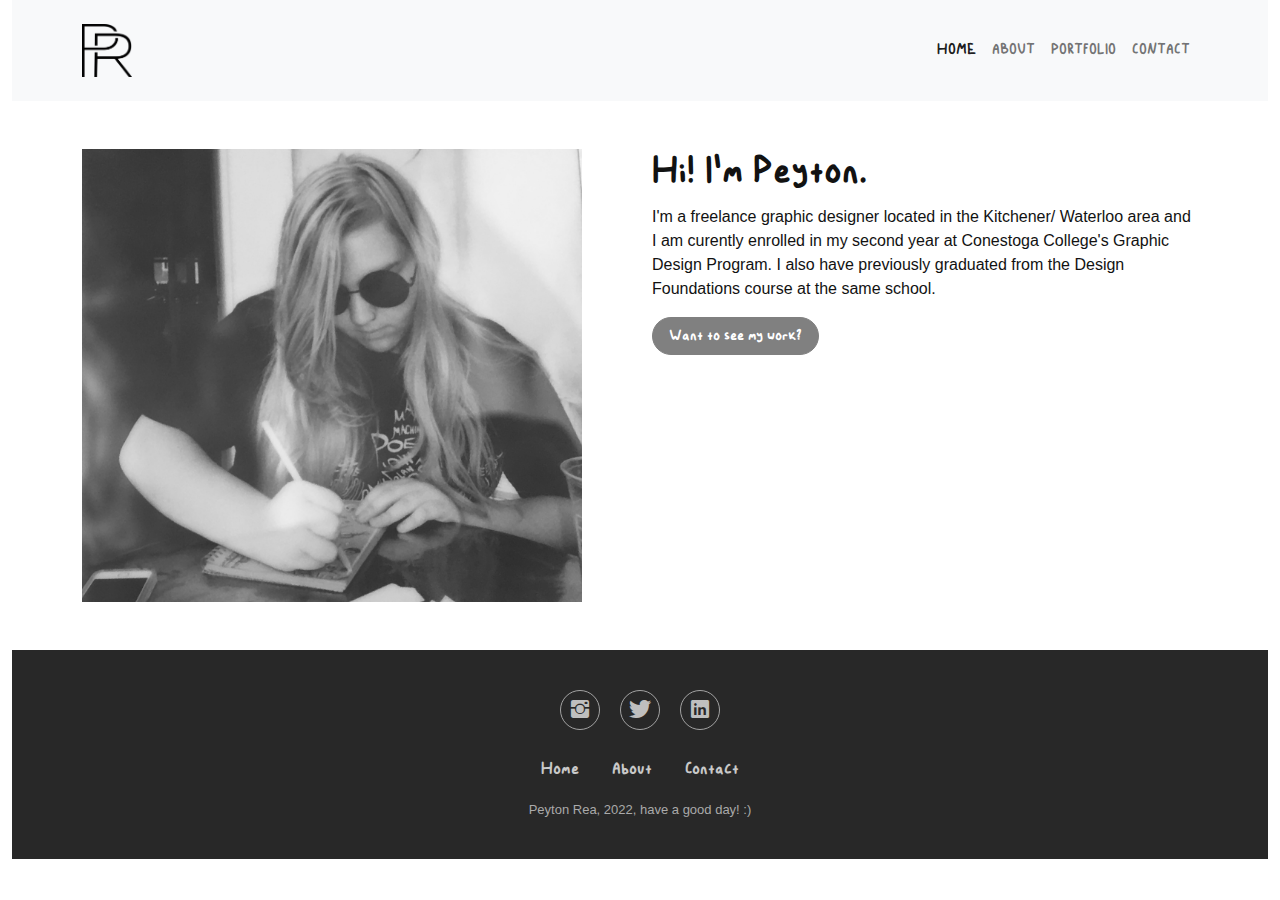
==== index.html @ b0b0ce6c "favicon" ====
<!DOCTYPE html>
<html lang="en">
<head>
<meta charset="UTF-8">
<meta name="viewport" content="width=device-width, initial-scale=1.0, shrink-to-fit=no">
<title>Home</title>
<link type="text/css" rel="stylesheet" href="assets/bootstrap/css/bootstrap.min.css" />
<link type="text/css" rel="stylesheet" href="assets/css/styles.css" />
<link rel="icon" type="image/x-icon" href="assets/img/Logo.png">
<script src="assets/bootstrap/js/bootstrap.min.js"></script>
</head>

<body class="content topic">
<div class="container-fluid">
    <header class="edge-to-edge">
        <nav class="navbar navbar-expand-lg navbar-light bg-light mb-5">
            <div class="container"> <a class="navbar-brand fw-bolder" href="index.html"><img src="assets/img/Logo.png" alt="logo" width="50" height="50" class="img-fluid" /></a>
                <button class="navbar-toggler" type="button" data-bs-toggle="collapse" data-bs-target="#navbarSupportedContent" aria-controls="navbarSupportedContent" aria-expanded="false" aria-label="Toggle navigation"> <span class="navbar-toggler-icon"></span> </button>
                <div class="collapse navbar-collapse" id="navbarSupportedContent">
                    <ul class="navbar-nav ms-auto mb-2 mb-lg-0">
                        <li class="nav-item"> 
							<a class="nav-link active" aria-current="page" href="index.html">
								HOME
							</a> 
						</li>
                        <li class="nav-item"> 
							<a class="nav-link" aria-current="page" href="about.html">
								ABOUT
							</a>
						</li>
                        <li class="nav-item"> 
							<a class="nav-link" aria-current="page" href="portfolio.html">
								PORTFOLIO
							</a> 
						</li>
                        <li class="nav-item"> 
							<a class="nav-link" aria-current="page" href="contact.html">
								CONTACT
							</a> 
						</li>
                    </ul>
                </div>
            </div>
        </nav>
    </header>
	
    <div class="container">
        <div class="row justify-content-center">
            <div class="col-12">
                <main>
                    <div class="row">
                        <div class="col-sm-12 col-md-6">
							<img src="assets/img/portrait2.jpg" class="img-fluid" alt="self-portrait" width="500" Height="500" />
                        </div>
					  <div class="col-12 col-md-6">
							<h1>
								Hi! I'm Peyton.
							</h1>
						<p>I'm a freelance graphic designer located in the Kitchener/ Waterloo area and I am curently enrolled in my second year at Conestoga College's Graphic Design Program. I also have previously graduated from the Design Foundations course at the same school. &nbsp;</p>
<a class="btn btn-primary portfolio-button" href="portfolio.html">
		  	  Want to see my work?
			  </a>
                    	</div>
                    </div>
                </main>
            </div>
        </div>
    </div>
</div>
<div class="container-fluid">
    <footer class="footer-basic mt-5">
        <div class="social">
			<a href="https://www.instagram.com/p8on.jpg/" target="_blank">
				<i class="icon ion-social-instagram"></i>
			</a>
			<a href="https://twitter.com/Peyxton" target="_blank">
				<i class="icon ion-social-twitter"></i>
			</a>
			<a href="https://www.linkedin.com/in/peyton-rea/" target="_blank">
				<i class="icon ion-social-linkedin"></i>
			</a>
		</div>
        <ul class="list-inline">
            <li class="list-inline-item"><a href="index.html">Home</a></li>
            <li class="list-inline-item"><a href="about.html">About</a></li>
			<li class="list-inline-item"><a href="contact.html">Contact</a></li>
        </ul>
        <p class="copyright">Peyton Rea, 2022, have a good day! :)</p>
    </footer>
</div>
</body>
</html>
---- assets/css/styles.css ----
@charset "UTF-8";
/* CSS Document */
@import	 url("../fonts/ionicons.min.css");
@import url('https://fonts.googleapis.com/css2?family=Oswald:wght@400;600;700imgfamily=Roboto:ital,wght@0,300;0,400;0,500;0,700;1,100;1,400imgdisplay=swap');
@font-face {
    font-family: 'my_handwritingregular';
    src: url("../fonts/MyHandwriting-Regular.ttf") format('woff2'),
         url('myhandwriting-regular-webfont.woff') format('woff');
    font-weight: normal;
    font-style: normal;

}
body {
	font-family: "Helvetica", sans-serif;
	font-size: 16px;
	color: #121212;
}

h1{
	font-family: "my_handwritingregular", sans-serif;
}
a{
	font-family: "my_handwritingregular", sans-serif;
}

/* Footer css */

.footer-basic {
  padding: 40px 0;
  background-color: #282828;
  color: #f2f2f2;
}

.footer-basic ul {
  padding: 0;
  list-style: none;
  text-align: center;
  font-size: 18px;
  line-height: 1.6;
  margin-bottom: 0;
}

.footer-basic li {
  padding: 0 10px;
}

.footer-basic ul a {
  color: inherit;
  text-decoration: none;
  opacity: 0.8;
}

.footer-basic ul a:hover {
  opacity: 1;
}

.footer-basic .social {
  text-align: center;
  padding-bottom: 25px;
}

.footer-basic .social > a {
  font-size: 24px;
  width: 40px;
  height: 40px;
  line-height: 40px;
  display: inline-block;
  text-align: center;
  border-radius: 50%;
  border: 1px solid #ccc;
  margin: 0 8px;
  color: inherit;
  opacity: 0.75;
}

.footer-basic .social > a:hover {
  opacity: 0.9;
}

.footer-basic .copyright {
  margin-top: 15px;
  text-align: center;
  font-size: 13px;
  color: #aaa;
  margin-bottom: 0;
}
/* Image utilities */

img.fill {
	object-fit: fill;
}
img.contain {
	object-fit: contain;
}
img.cover {
	object-fit: cover;
}
img.scale-down {
	object-fit: scale-down;
}
img.none {
	object-fit: none;
}
img.size250, img.size300, img.size350, img.size400, img.size4by3, img.size4by5, img.size4by6, img.size600, img.size800, img.banner-full, img.banner-thin {
	display: block;
	width: 250px;
	height: 250px;
	margin: 20px auto;
}
img.size300 {
	width: 300px;
	height: 300px;
}
img.size350 {
	width: 350px;
	height: 350px;
}
img.size400 {
	width: 400px;
	height: 400px;
}
img.size4by3 {
	width: 400px;
	height: 300px;
}
img.size4by5 {
	width: 400px;
	height: 500px;
}
img.size4by6 {
	width: 600px;
	height: 400px;
}
img.size500 {
	width: 500px;
	height: 500px;
}
img.size600 {
	width: 600px;
	height: 650px;
}
img.size800 {
	width: 800px;
	height: 850px;
}
img.banner-full {
	width: 100%;
	height: 325px;
}
img.banner-thin {
	width: 100%;
	height: 250px;
}
img.intro-full {
	width: 100%;
	height: 740px;
}

/* Image positioning css*/

img.p-center {
	object-position: center;
}
img.p-left {
	object-position: left;
}
img.p-right {
	object-position: right;
}
img.p-top {
	object-position: top;
}
img.p-bottom {
	object-position: bottom;
}
.portfolio-button{
	background-color: gray;
	border-color: gray;
}
.portfolio-button:hover{
	background-color: darkgray;
	border-color: darkgray;
}
.send-button{
	background-color: gray;
	border-color: gray;
}
#beer-grey {
    filter: grayscale(100%);
    -webkit-filter: grayscale(100%);
}

#beer-grey:hover {
    filter: none;
    -webkit-filter: grayscale(0);
}
#proj2 {
    filter: grayscale(100%);
    -webkit-filter: grayscale(100%);
}

#proj2:hover {
    filter: none;
    -webkit-filter: grayscale(0);
}

#proj3 {
    filter: grayscale(100%);
    -webkit-filter: grayscale(100%);
}

#proj3:hover {
    filter: none;
    -webkit-filter: grayscale(0);
}
#proj4 {
    filter: grayscale(100%);
    -webkit-filter: grayscale(100%);
}

#proj4:hover {
    filter: none;
    -webkit-filter: grayscale(0);
}
#proj5{
    filter: grayscale(100%);
    -webkit-filter: grayscale(100%);
}

#proj5:hover {
    filter: none;
    -webkit-filter: grayscale(0);
}

#proj6 {
    filter: grayscale(100%);
    -webkit-filter: grayscale(100%);
}
#proj6:hover {
    filter: none;
    -webkit-filter: grayscale(0);
}
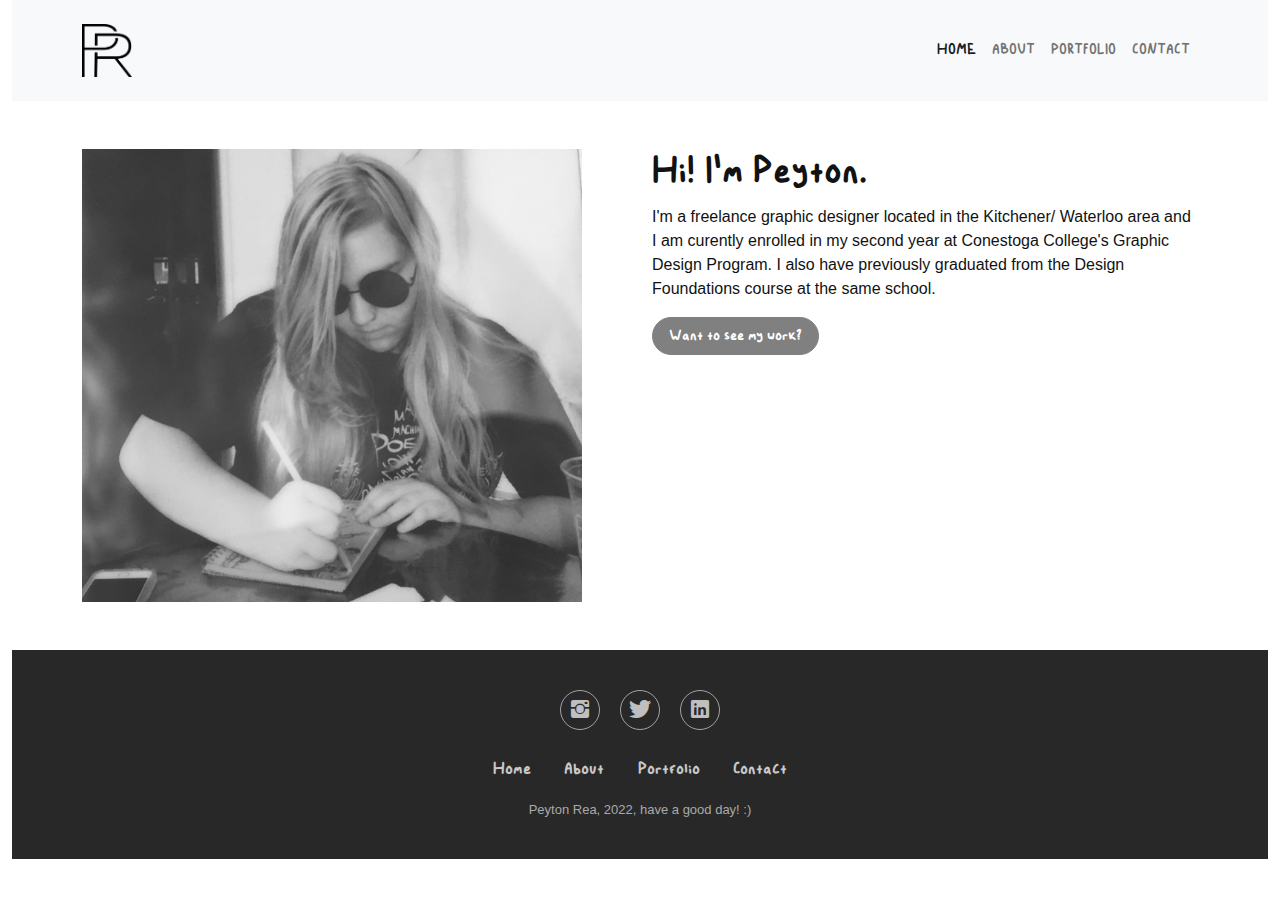
==== commit 221883c6: "footer" ====
--- a/index.html
+++ b/index.html
@@ -83,6 +83,7 @@
         <ul class="list-inline">
             <li class="list-inline-item"><a href="index.html">Home</a></li>
             <li class="list-inline-item"><a href="about.html">About</a></li>
+			<li class="list-inline-item"><a href="portfolio.html">Portfolio</a></li>
 			<li class="list-inline-item"><a href="contact.html">Contact</a></li>
         </ul>
         <p class="copyright">Peyton Rea, 2022, have a good day! :)</p>
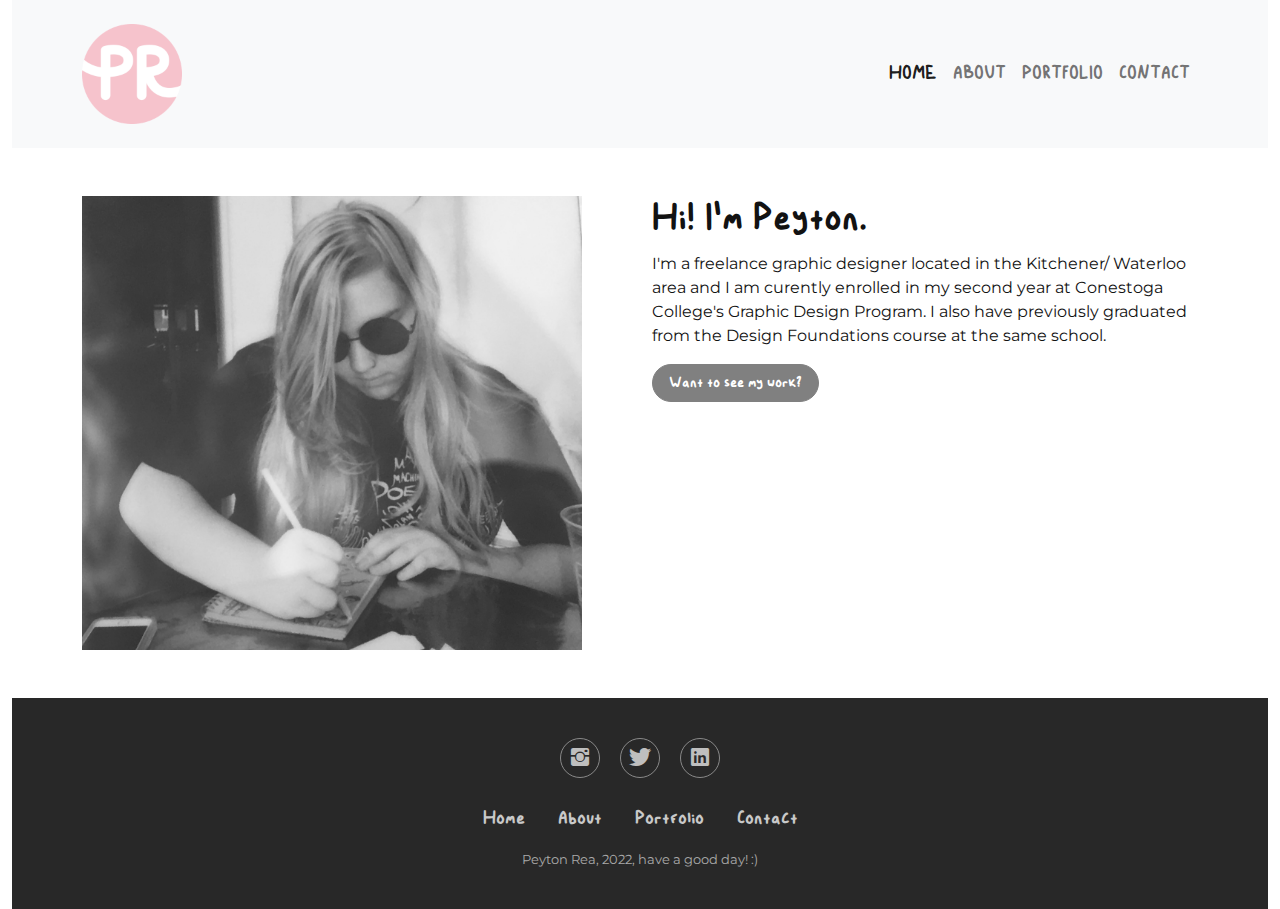
==== commit 9d1c174b: "fonts and logos" ====
--- a/index.html
+++ b/index.html
@@ -14,7 +14,7 @@
 <div class="container-fluid">
     <header class="edge-to-edge">
         <nav class="navbar navbar-expand-lg navbar-light bg-light mb-5">
-            <div class="container"> <a class="navbar-brand fw-bolder" href="index.html"><img src="assets/img/Logo.png" alt="logo" width="50" height="50" class="img-fluid" /></a>
+            <div class="container"> <a class="navbar-brand fw-bolder" href="index.html"><img src="assets/img/Logo.png" alt="logo" width="100" height="100" class="img-fluid" /></a>
                 <button class="navbar-toggler" type="button" data-bs-toggle="collapse" data-bs-target="#navbarSupportedContent" aria-controls="navbarSupportedContent" aria-expanded="false" aria-label="Toggle navigation"> <span class="navbar-toggler-icon"></span> </button>
                 <div class="collapse navbar-collapse" id="navbarSupportedContent">
                     <ul class="navbar-nav ms-auto mb-2 mb-lg-0">
--- a/assets/css/styles.css
+++ b/assets/css/styles.css
@@ -4,14 +4,18 @@
 @import url('https://fonts.googleapis.com/css2?family=Oswald:wght@400;600;700imgfamily=Roboto:ital,wght@0,300;0,400;0,500;0,700;1,100;1,400imgdisplay=swap');
 @font-face {
     font-family: 'my_handwritingregular';
-    src: url("../fonts/MyHandwriting-Regular.ttf") format('woff2'),
-         url('myhandwriting-regular-webfont.woff') format('woff');
+    src: url("../fonts/MyHandwriting-Regular.ttf") format('woff2');
     font-weight: normal;
     font-style: normal;
-
+}
+@font-face {
+    font-family: 'Monsterrat';
+    src: url("../fonts/Montserrat-VariableFont_wght.ttf") format('woff2');
+    font-weight: normal;
+    font-style: normal;
 }
 body {
-	font-family: "Helvetica", sans-serif;
+	font-family: "Monsterrat", sans-serif;
 	font-size: 16px;
 	color: #121212;
 }
@@ -19,8 +23,20 @@
 h1{
 	font-family: "my_handwritingregular", sans-serif;
 }
+h3{
+	font-family: "Monsterrat", sans-serif;
+	font-size: 17px;
+	color: #FFFFFF;
+}
+h4{
+	font-family: "Monsterrat", sans-serif;
+	font-size: 18px;
+	color: #FFFFFF;
+}
 a{
 	font-family: "my_handwritingregular", sans-serif;
+	font-size: 20px;
+	color: #F5C2CB
 }
 
 /* Footer css */
@@ -67,14 +83,14 @@
   display: inline-block;
   text-align: center;
   border-radius: 50%;
-  border: 1px solid #ccc;
+  border: 1px solid #aaa;
   margin: 0 8px;
   color: inherit;
   opacity: 0.75;
 }
 
 .footer-basic .social > a:hover {
-  opacity: 0.9;
+  color: #F5C2CB;
 }
 
 .footer-basic .copyright {
@@ -178,8 +194,12 @@
 	border-color: gray;
 }
 .portfolio-button:hover{
-	background-color: darkgray;
-	border-color: darkgray;
+	background-color: #F5C2CB;
+	border-color: #F5C2CB;
+}
+.send-button:hover{
+	background-color: #F5C2CB;
+	border-color: #F5C2CB;
 }
 .send-button{
 	background-color: gray;
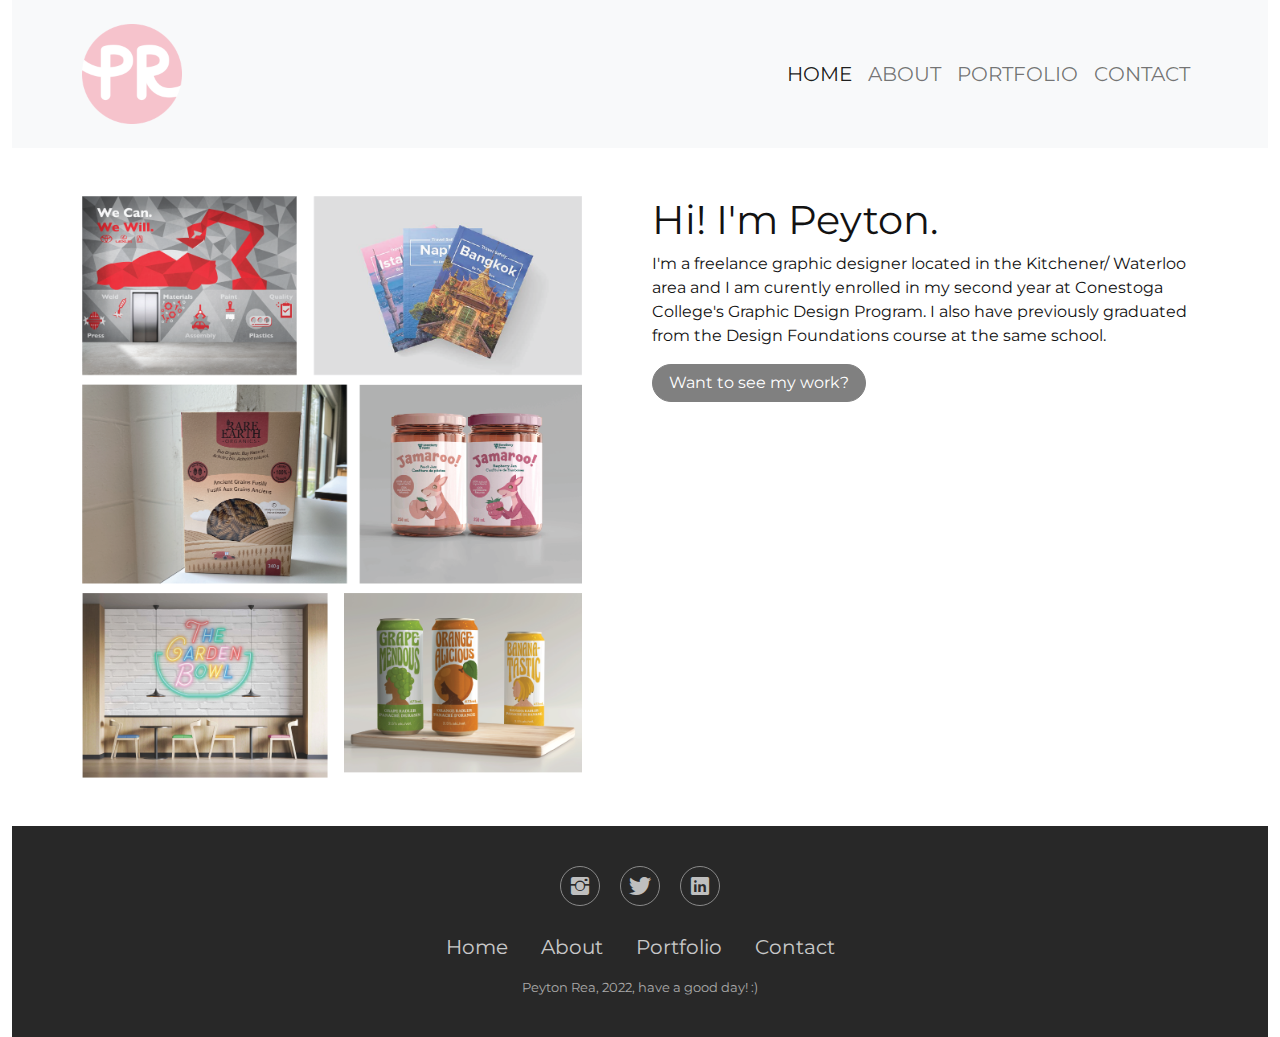
==== commit 376945e6: "up" ====
--- a/index.html
+++ b/index.html
@@ -50,7 +50,7 @@
                 <main>
                     <div class="row">
                         <div class="col-sm-12 col-md-6">
-							<img src="assets/img/portrait2.jpg" class="img-fluid" alt="self-portrait" width="500" Height="500" />
+							<img src="assets/img/new/6.png" class="img-fluid" alt="self-portrait" width="500" Height="500" />
                         </div>
 					  <div class="col-12 col-md-6">
 							<h1>
--- a/assets/css/styles.css
+++ b/assets/css/styles.css
@@ -21,7 +21,7 @@
 }
 
 h1{
-	font-family: "my_handwritingregular", sans-serif;
+	font-family: "Monsterrat", sans-serif;
 }
 h3{
 	font-family: "Monsterrat", sans-serif;
@@ -34,7 +34,7 @@
 	color: #FFFFFF;
 }
 a{
-	font-family: "my_handwritingregular", sans-serif;
+	font-family: "Monsterrat", sans-serif;
 	font-size: 20px;
 	color: #F5C2CB
 }
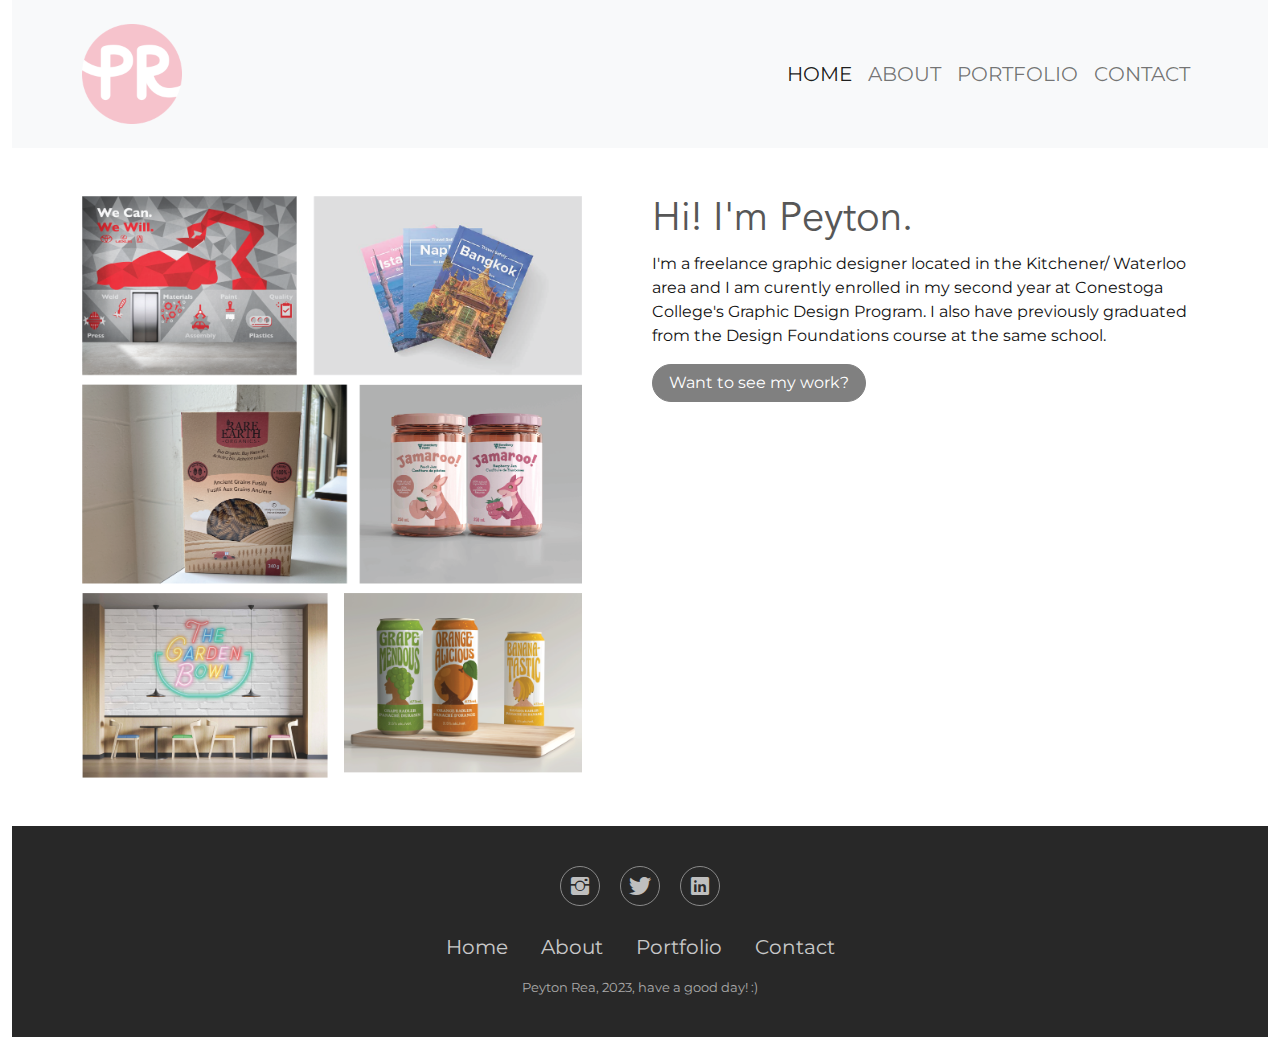
==== commit e5a57743: "updates" ====
--- a/index.html
+++ b/index.html
@@ -86,7 +86,7 @@
 			<li class="list-inline-item"><a href="portfolio.html">Portfolio</a></li>
 			<li class="list-inline-item"><a href="contact.html">Contact</a></li>
         </ul>
-        <p class="copyright">Peyton Rea, 2022, have a good day! :)</p>
+        <p class="copyright">Peyton Rea, 2023, have a good day! :)</p>
     </footer>
 </div>
 </body>
--- a/assets/css/styles.css
+++ b/assets/css/styles.css
@@ -11,8 +11,22 @@
 @font-face {
     font-family: 'Monsterrat';
     src: url("../fonts/Montserrat-VariableFont_wght.ttf") format('woff2');
-    font-weight: normal;
+    font-weight:"../fonts/AvenirLTStd-Medium.otf" normal;
     font-style: normal;
+}
+@font-face {
+	 font-family: 'Avenir';
+    src: url("../fonts/AvenirLTStd-Book.otf");
+    font-weight: "../fonts/AvenirLTStd-Book.otf"normal;
+    font-style: normal;
+	
+}
+@font-face {
+	 font-family: 'Avenir oblique';
+    src: url("../fonts/AvenirLTStd-BookOblique.otf");
+    font-weight: "../fonts/AvenirLTStd-BookOblique.otf"italic;
+    font-style: italic;
+	
 }
 body {
 	font-family: "Monsterrat", sans-serif;
@@ -21,7 +35,13 @@
 }
 
 h1{
-	font-family: "Monsterrat", sans-serif;
+	font-family: "Avenir", sans-serif;
+		color: #575757;
+}
+h2{
+	font-family: "Avenir oblique", sans-serif;
+		font-size: 20px;
+		color: #575757;
 }
 h3{
 	font-family: "Monsterrat", sans-serif;
@@ -205,58 +225,3 @@
 	background-color: gray;
 	border-color: gray;
 }
-#beer-grey {
-    filter: grayscale(100%);
-    -webkit-filter: grayscale(100%);
-}
-
-#beer-grey:hover {
-    filter: none;
-    -webkit-filter: grayscale(0);
-}
-#proj2 {
-    filter: grayscale(100%);
-    -webkit-filter: grayscale(100%);
-}
-
-#proj2:hover {
-    filter: none;
-    -webkit-filter: grayscale(0);
-}
-
-#proj3 {
-    filter: grayscale(100%);
-    -webkit-filter: grayscale(100%);
-}
-
-#proj3:hover {
-    filter: none;
-    -webkit-filter: grayscale(0);
-}
-#proj4 {
-    filter: grayscale(100%);
-    -webkit-filter: grayscale(100%);
-}
-
-#proj4:hover {
-    filter: none;
-    -webkit-filter: grayscale(0);
-}
-#proj5{
-    filter: grayscale(100%);
-    -webkit-filter: grayscale(100%);
-}
-
-#proj5:hover {
-    filter: none;
-    -webkit-filter: grayscale(0);
-}
-
-#proj6 {
-    filter: grayscale(100%);
-    -webkit-filter: grayscale(100%);
-}
-#proj6:hover {
-    filter: none;
-    -webkit-filter: grayscale(0);
-}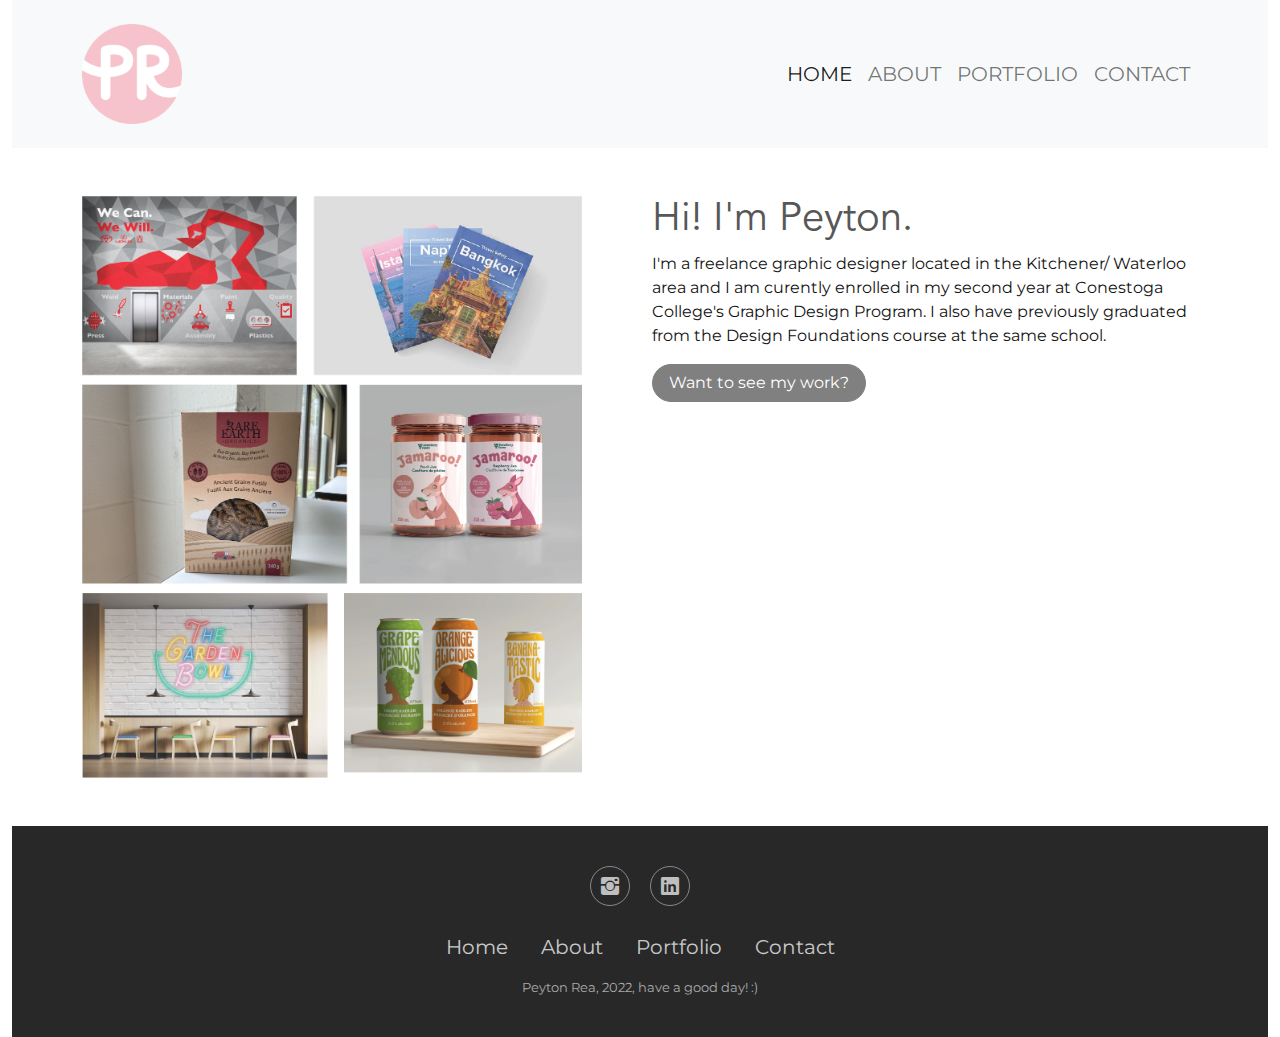
==== commit a09c8210: "updates" ====
--- a/index.html
+++ b/index.html
@@ -73,9 +73,6 @@
 			<a href="https://www.instagram.com/p8on.jpg/" target="_blank">
 				<i class="icon ion-social-instagram"></i>
 			</a>
-			<a href="https://twitter.com/Peyxton" target="_blank">
-				<i class="icon ion-social-twitter"></i>
-			</a>
 			<a href="https://www.linkedin.com/in/peyton-rea/" target="_blank">
 				<i class="icon ion-social-linkedin"></i>
 			</a>
@@ -86,8 +83,9 @@
 			<li class="list-inline-item"><a href="portfolio.html">Portfolio</a></li>
 			<li class="list-inline-item"><a href="contact.html">Contact</a></li>
         </ul>
-        <p class="copyright">Peyton Rea, 2023, have a good day! :)</p>
+        <p class="copyright">Peyton Rea, 2022, have a good day! :)</p>
     </footer>
 </div>
 </body>
 </html>
+
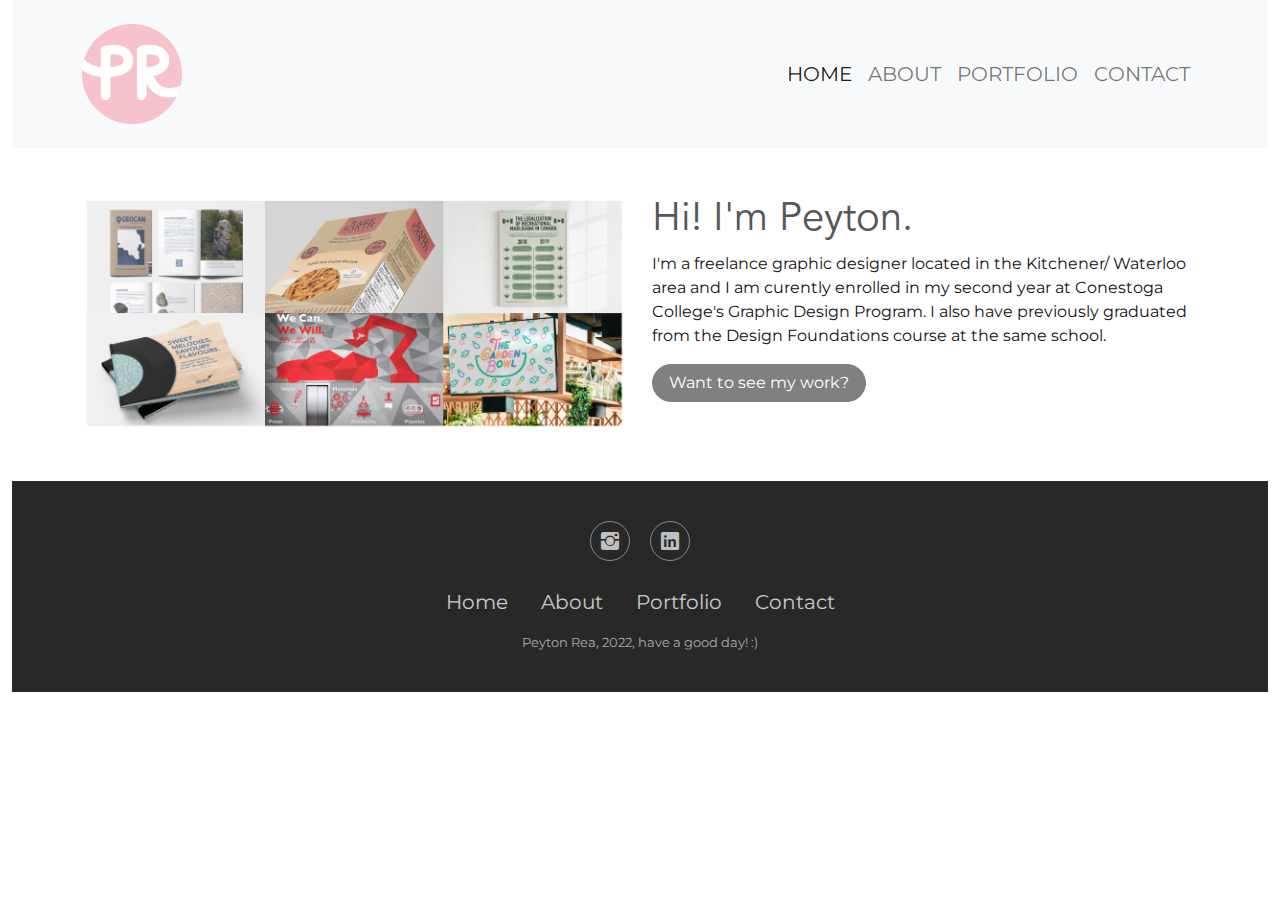
==== commit a69938c8: "updates" ====
--- a/index.html
+++ b/index.html
@@ -50,7 +50,7 @@
                 <main>
                     <div class="row">
                         <div class="col-sm-12 col-md-6">
-							<img src="assets/img/new/6.png" class="img-fluid" alt="self-portrait" width="500" Height="500" />
+							<img src="assets/img/fp.png" class="img-fluid" alt="self-portrait" width="5000" Height="5000" />
                         </div>
 					  <div class="col-12 col-md-6">
 							<h1>
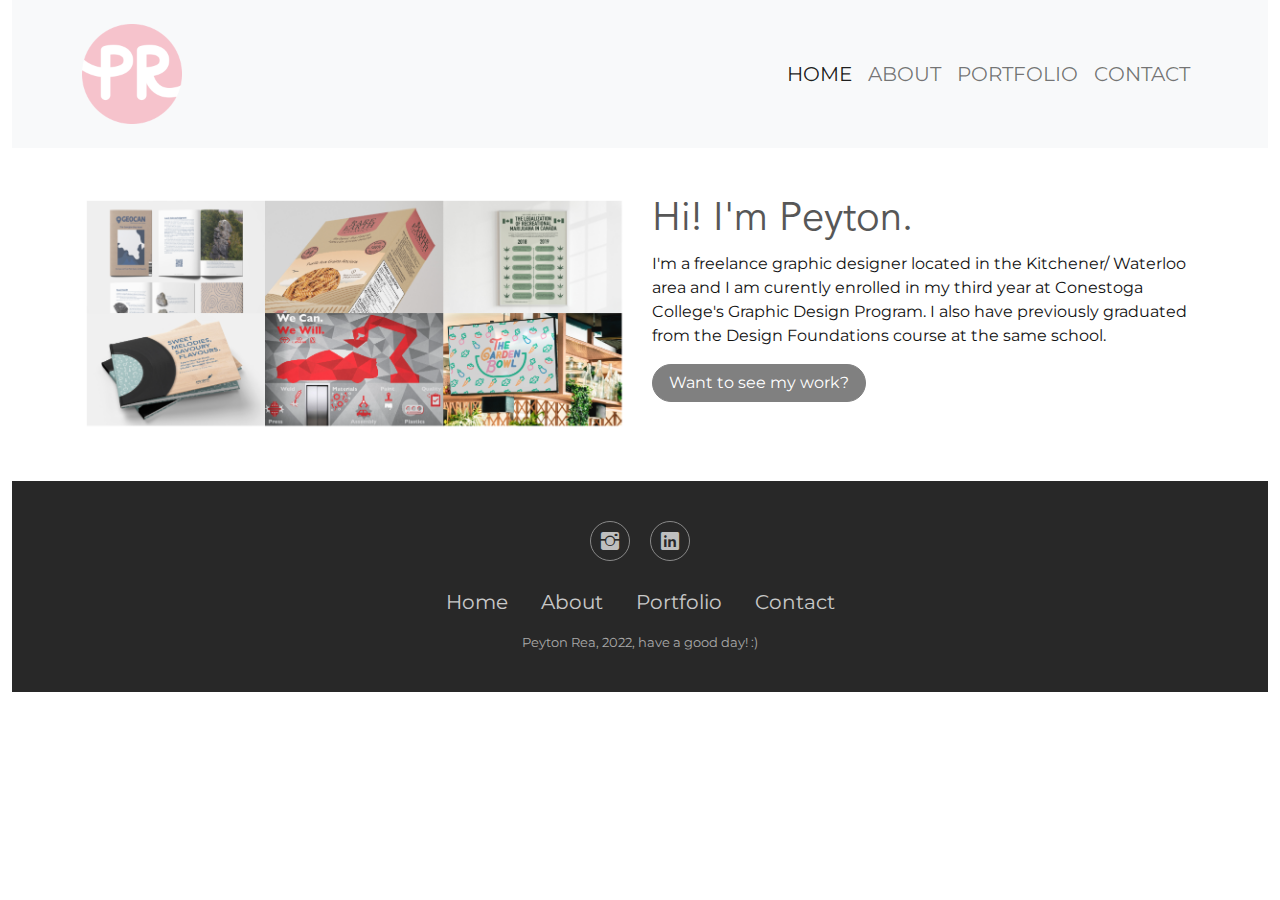
==== commit 9511dcbc: "update" ====
--- a/index.html
+++ b/index.html
@@ -56,7 +56,7 @@
 							<h1>
 								Hi! I'm Peyton.
 							</h1>
-						<p>I'm a freelance graphic designer located in the Kitchener/ Waterloo area and I am curently enrolled in my second year at Conestoga College's Graphic Design Program. I also have previously graduated from the Design Foundations course at the same school. &nbsp;</p>
+						<p>I'm a freelance graphic designer located in the Kitchener/ Waterloo area and I am curently enrolled in my third year at Conestoga College's Graphic Design Program. I also have previously graduated from the Design Foundations course at the same school. &nbsp;</p>
 <a class="btn btn-primary portfolio-button" href="portfolio.html">
 		  	  Want to see my work?
 			  </a>
